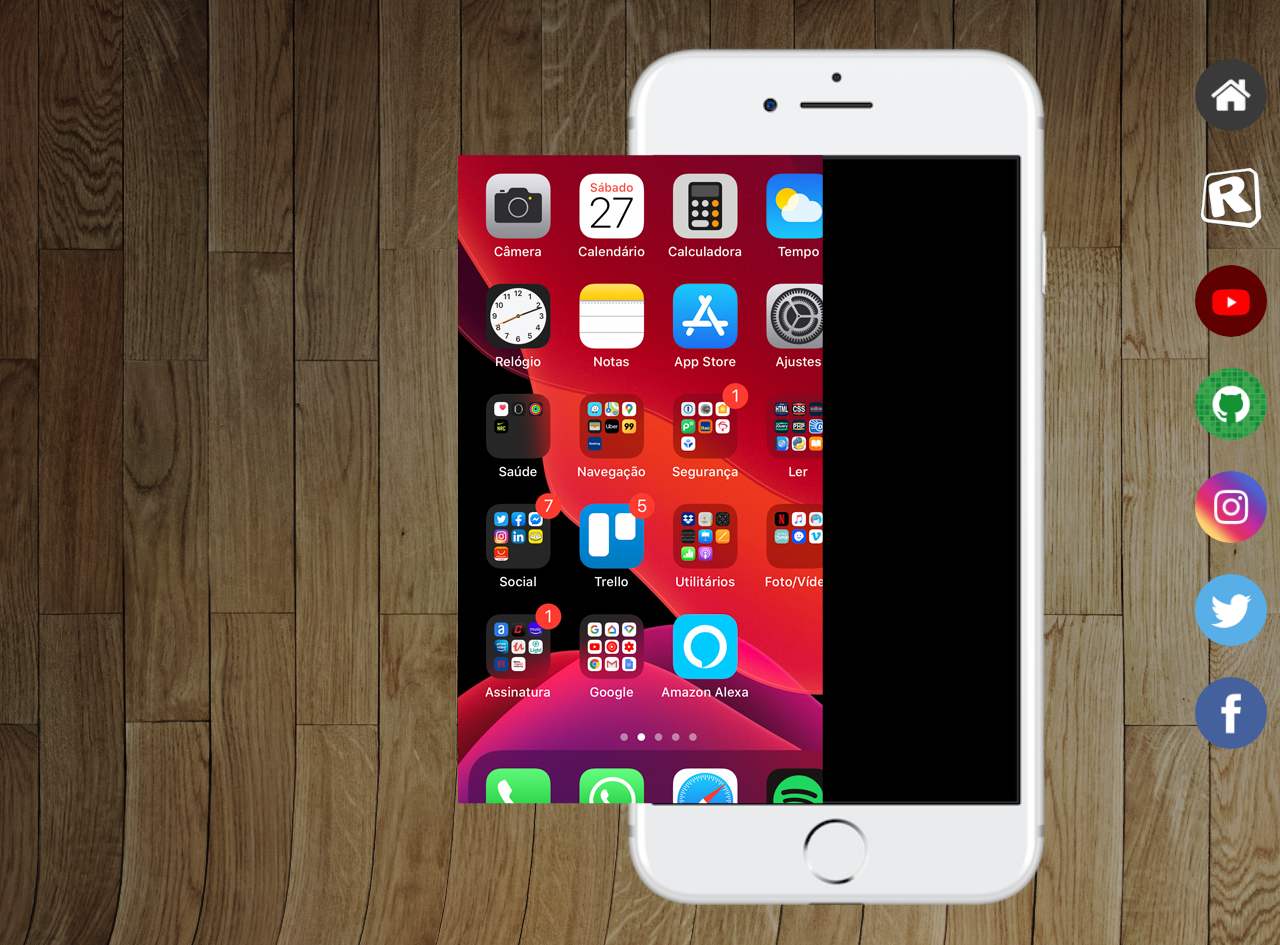
==== index.html @ 099e433b "ajustes de posicao" ====
<!DOCTYPE html>
<html lang="pt-br">
<head>
    <meta charset="UTF-8">
    <meta name="viewport" content="width=device-width, initial-scale=1.0">
    <title>Redes Sociais</title>
    <style>
        @charset "UTF-8";
        *{
            margin: 0;
            padding: 0;
        }
        html, body{
            min-height: 100vh;
        }
        body{
            background-image: url('./imagens/fundo-madeira.jpg');
        }
        ul{
            list-style: none;
            float:right;
        }
        a>img{
            width: 8vh;
            border-radius: 1000px;
            margin: 1.5vh;
        }
        section{
            margin-top: 5vh;
            width: 100vh;
            height: 650px;
        }
        section>img{
            height: 96vh;
            transform: translate(145%);
        }
        section>iframe{
            width: 40.5vh;
            height: 72vh;
            position: absolute;
            left: 50%;
            top: 50%;
            transform: translate(-50%, -45.5%);
        }
        
        footer{
            /* background-color: black; */
            font-family: Arial, Helvetica, sans-serif;
            color: white;
            text-align: center;
            padding: 4vh;
            margin-top: 5vh;
        }

    </style>
</head>
<body>
    <nav>
        <ul>
            <li><a href="index.html"><img src="./imagens/logo-home.jpg" alt="icone Inicio"></a></li>

            <li><a href="https://www.radios.com.br/lista/segmento" target="iframe"><img src="./imagens/navbar-logo-96-transparent.webp" alt="icone Radio"></a></li>

            <li><a href="./imagens/tela-youtube.png" target="iframe"><img src="./imagens/logo-youtube.jpg" alt="icone YouTube"></a></li>

            <li><a href="./imagens/tela-github.png" target="iframe"><img src="./imagens/logo-github.jpg" alt="icone Github"></a></li>

            <li><a href="./imagens/tela-instagram.png" target="iframe"><img src="./imagens/logo-instagram.jpg" alt="icone Instagram"></a></li>

            <li><a href="./imagens/tela-twitter.png" target="iframe"><img src="./imagens/logo-twitter.jpg" alt="icone Twitter"></a></li>

            <li><a href="./imagens/tela-facebook.png" target="iframe"><img src="./imagens/logo-facebook.jpg" alt="icone Facebook"></a></li>
        </ul>
    </nav>
    

    <section>
        <img src="./imagens/frame-iphone.png" alt="celular">
        <iframe name="iframe" srcdoc='<img id="imagemDentro" src="./imagens/tela-home.jpg">' frameborder="0" marginheight="0" marginwidth="0" ></iframe>
    </section>
    <footer>
        <p>Site criado por Cleber Priego</p>
    </footer>
    
</body>
</html>
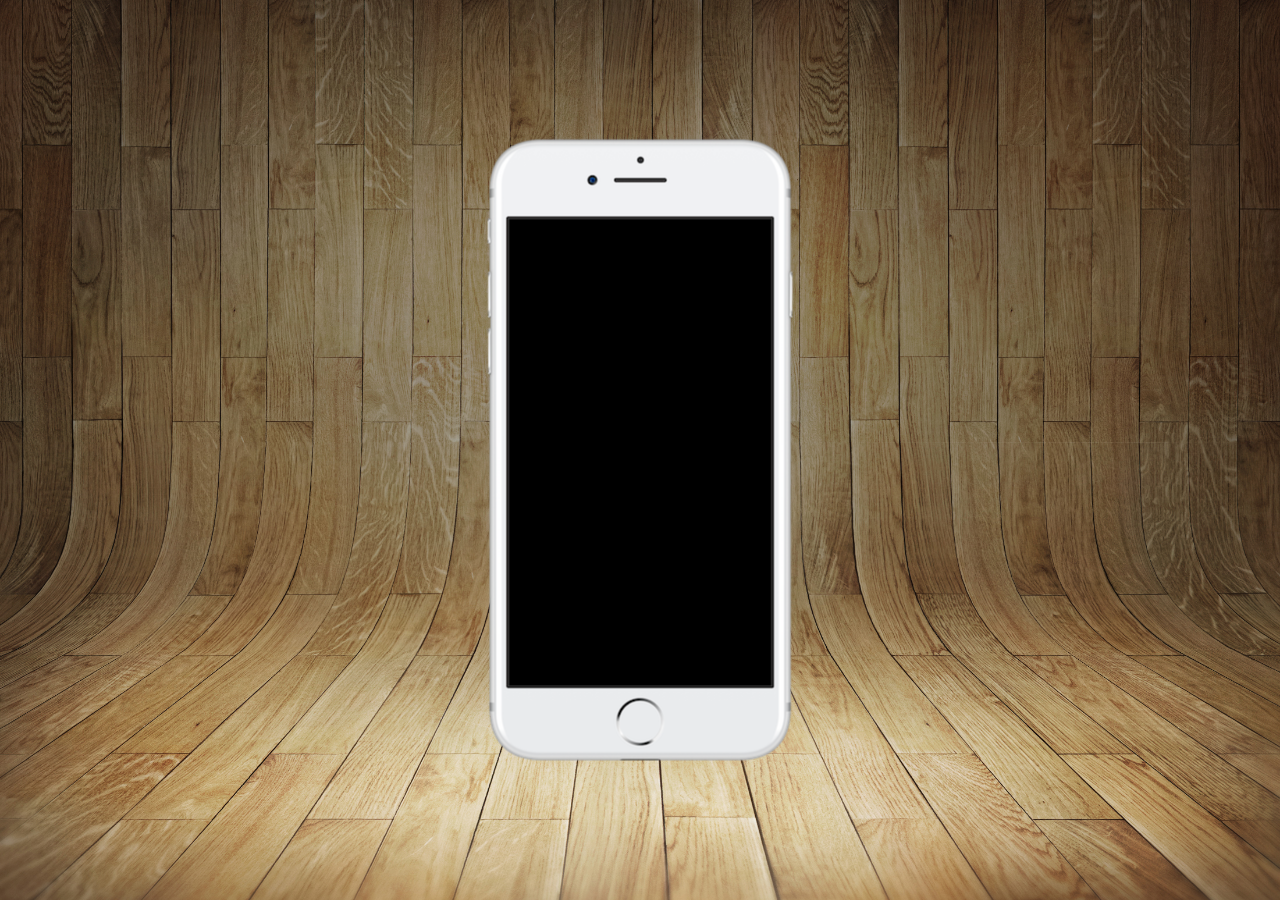
==== commit 70cab07d: "ajustes do projeto" ====
--- a/index.html
+++ b/index.html
@@ -11,76 +11,37 @@
             padding: 0;
         }
         html, body{
-            min-height: 100vh;
+            height: 100vh;
+            width: 100vw;
         }
         body{
-            background-image: url('./imagens/fundo-madeira.jpg');
+            background:url(./imagens/fundo-madeira.jpg);
+            background-size: cover;
         }
-        ul{
-            list-style: none;
-            float:right;
+        main{
+            position: relative;
+            /* background-color: aqua; */
+            height: 100vh;
         }
-        a>img{
-            width: 8vh;
-            border-radius: 1000px;
-            margin: 1.5vh;
-        }
-        section{
-            margin-top: 5vh;
-            width: 100vh;
-            height: 650px;
-        }
-        section>img{
-            height: 96vh;
-            transform: translate(145%);
-        }
-        section>iframe{
-            width: 40.5vh;
-            height: 72vh;
+        #telefone{
             position: absolute;
+            top: 50%;
             left: 50%;
-            top: 50%;
-            transform: translate(-50%, -45.5%);
-        }
-        
-        footer{
-            /* background-color: black; */
-            font-family: Arial, Helvetica, sans-serif;
-            color: white;
-            text-align: center;
-            padding: 4vh;
-            margin-top: 5vh;
+            transform: translate(-50%, -50%);
+            background: url(./imagens/frame-iphone.png) no-repeat;
+            width: 311px;
+            height: 627px;   
         }
 
     </style>
 </head>
 <body>
-    <nav>
-        <ul>
-            <li><a href="index.html"><img src="./imagens/logo-home.jpg" alt="icone Inicio"></a></li>
-
-            <li><a href="https://www.radios.com.br/lista/segmento" target="iframe"><img src="./imagens/navbar-logo-96-transparent.webp" alt="icone Radio"></a></li>
-
-            <li><a href="./imagens/tela-youtube.png" target="iframe"><img src="./imagens/logo-youtube.jpg" alt="icone YouTube"></a></li>
-
-            <li><a href="./imagens/tela-github.png" target="iframe"><img src="./imagens/logo-github.jpg" alt="icone Github"></a></li>
-
-            <li><a href="./imagens/tela-instagram.png" target="iframe"><img src="./imagens/logo-instagram.jpg" alt="icone Instagram"></a></li>
-
-            <li><a href="./imagens/tela-twitter.png" target="iframe"><img src="./imagens/logo-twitter.jpg" alt="icone Twitter"></a></li>
-
-            <li><a href="./imagens/tela-facebook.png" target="iframe"><img src="./imagens/logo-facebook.jpg" alt="icone Facebook"></a></li>
-        </ul>
-    </nav>
-    
-
-    <section>
-        <img src="./imagens/frame-iphone.png" alt="celular">
-        <iframe name="iframe" srcdoc='<img id="imagemDentro" src="./imagens/tela-home.jpg">' frameborder="0" marginheight="0" marginwidth="0" ></iframe>
-    </section>
-    <footer>
-        <p>Site criado por Cleber Priego</p>
-    </footer>
+    <main>
+        <section id="telefone"></section>
+        <section id="section2">
+            <h1></h1>
+        </section>
+    </main>
     
 </body>
 </html>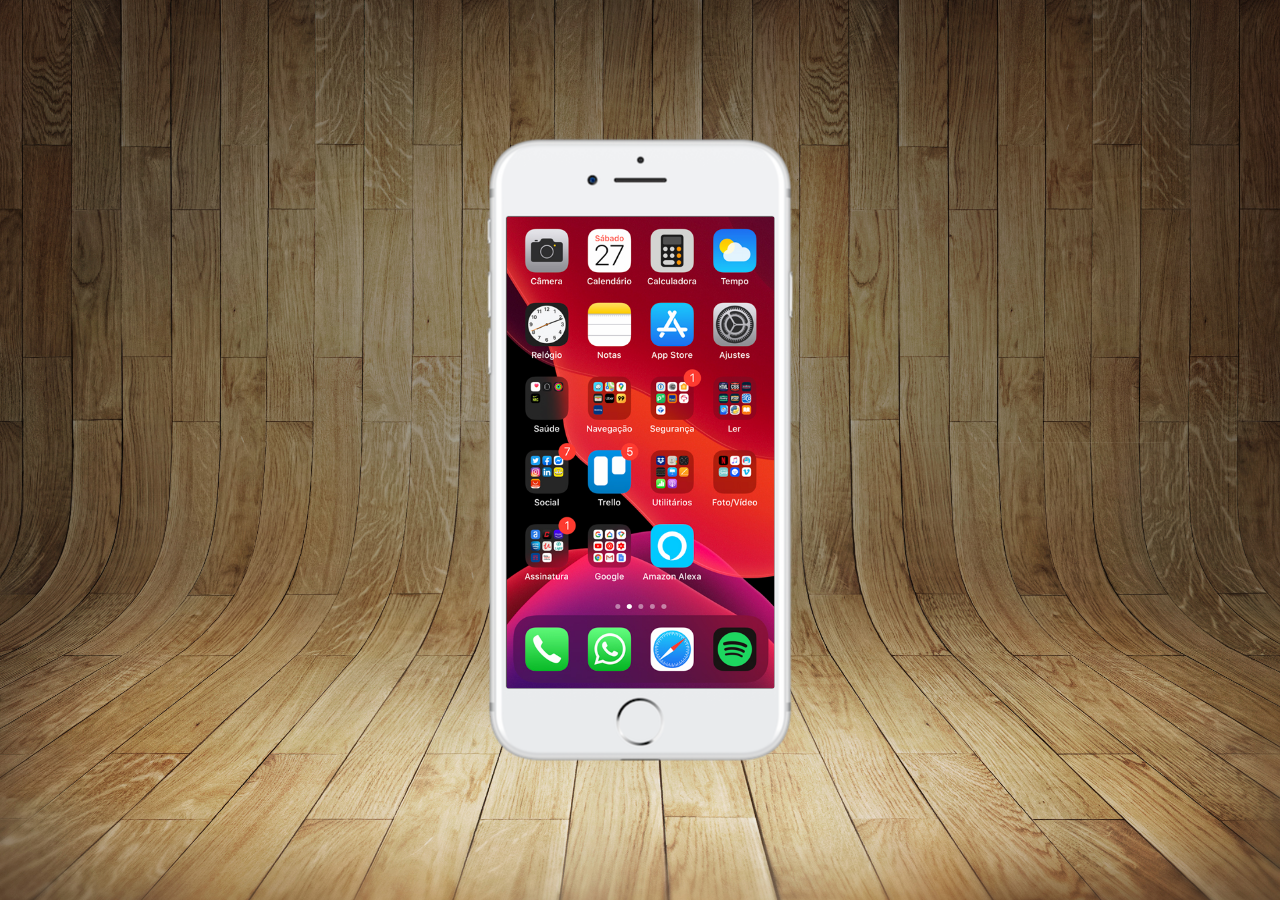
==== commit 404255bc: "criado tela home" ====
--- a/index.html
+++ b/index.html
@@ -32,14 +32,24 @@
             width: 311px;
             height: 627px;   
         }
+        #tela{
+            position: relative;
+            top: 80px;
+            left: 22px;
+            width: 268px;
+            height: 472px;
+            border-radius: 2px;
+        }
 
     </style>
 </head>
 <body>
     <main>
-        <section id="telefone"></section>
-        <section id="section2">
-            <h1></h1>
+        <section id="telefone">
+            <iframe src="./home.html" id="tela" name="tela" frameborder="0"></iframe>
+        </section>
+        <section>
+            
         </section>
     </main>
     
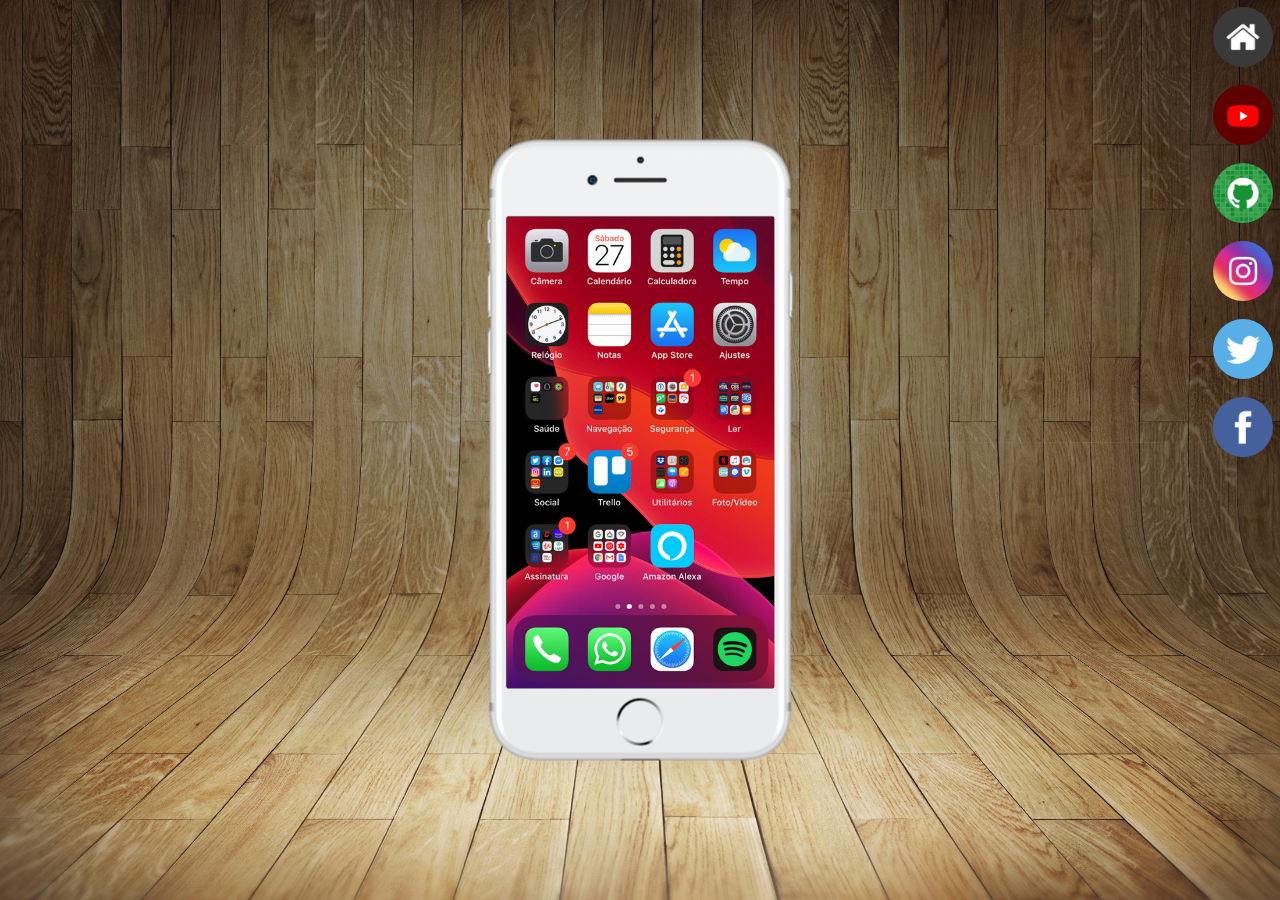
==== commit d943494b: "criacao do menu" ====
--- a/index.html
+++ b/index.html
@@ -40,16 +40,36 @@
             height: 472px;
             border-radius: 2px;
         }
-
+        #social{
+            text-align: right;
+        }
+        section#social > a > img{
+            width: 60px;
+            margin: 7px;
+            border-radius: 50%;
+            box-sizing: border-box; /* ao adicionar bordar no hover e ao passar o mouse em um dos icones o restante fica estático*/ 
+        }
+        #social img:hover{
+            border: 2px solid white;
+            transform: translate(-3px, -3px);
+            transition: transform .3s, border .2s;
+        }
     </style>
 </head>
 <body>
     <main>
         <section id="telefone">
-            <iframe src="./home.html" id="tela" name="tela" frameborder="0"></iframe>
+            <iframe src="./home.html" id="tela" name="tela" frameborder="0">
+                Se estiver lendo essa menssagem é porque seu navegador nao suporta esse tipo de conteudo.
+            </iframe>
         </section>
-        <section>
-            
+        <section id="social">
+            <a href="./index.html"><img src="./imagens/logo-home.jpg"></a><br>
+            <a href="./imagens/tela-youtube.png" target="tela"><img src="./imagens/logo-youtube.jpg"></a><br>
+            <a href="#"><img src="./imagens/logo-github.jpg"></a><br>
+            <a href="#"><img src="./imagens/logo-instagram.jpg"></a><br>
+            <a href="#"><img src="./imagens/logo-twitter.jpg"></a><br>
+            <a href="#"><img src="./imagens/logo-facebook.jpg"></a>
         </section>
     </main>
     
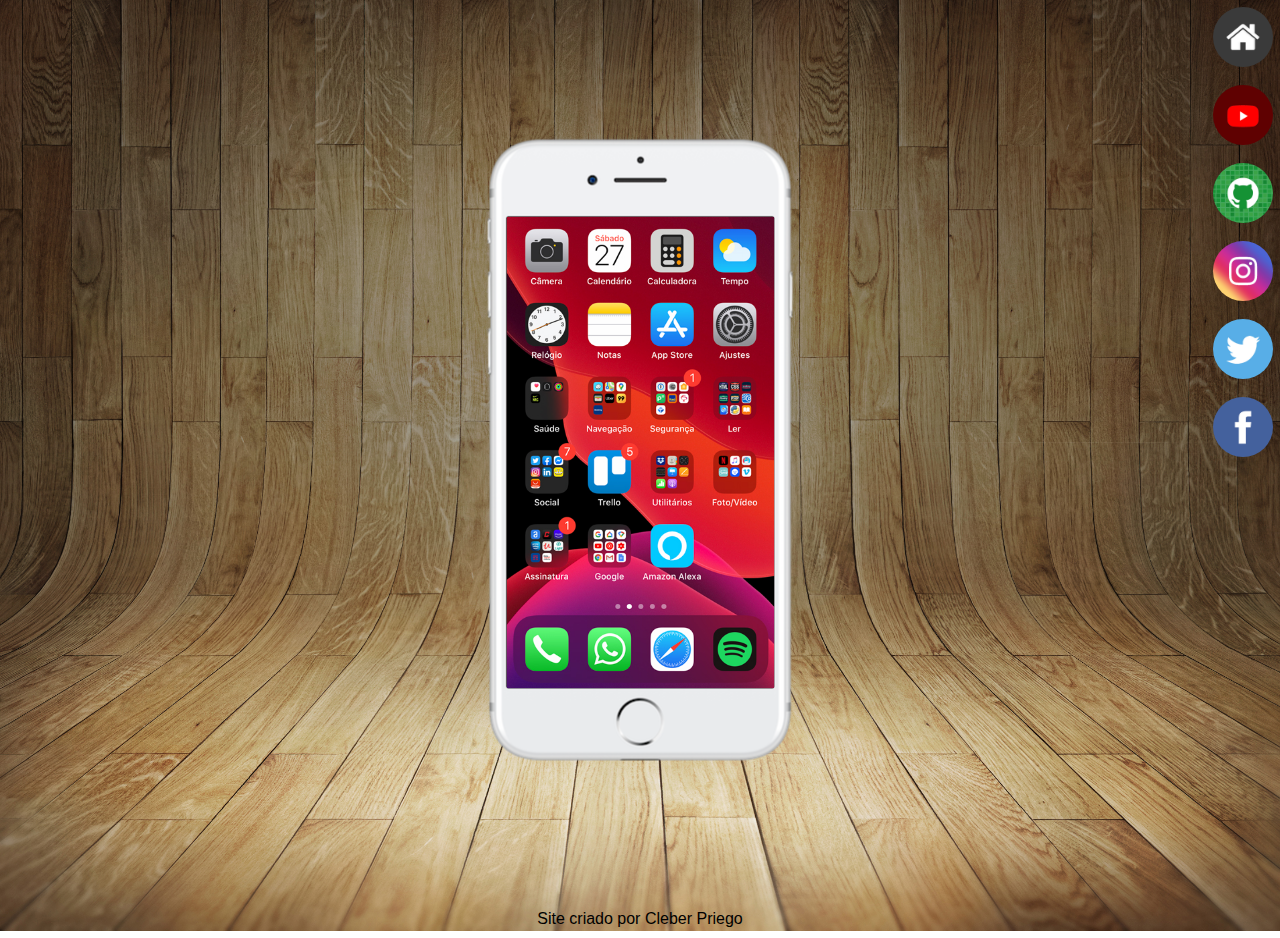
==== commit f947c8c2: "criado footer" ====
--- a/index.html
+++ b/index.html
@@ -4,57 +4,7 @@
     <meta charset="UTF-8">
     <meta name="viewport" content="width=device-width, initial-scale=1.0">
     <title>Redes Sociais</title>
-    <style>
-        @charset "UTF-8";
-        *{
-            margin: 0;
-            padding: 0;
-        }
-        html, body{
-            height: 100vh;
-            width: 100vw;
-        }
-        body{
-            background:url(./imagens/fundo-madeira.jpg);
-            background-size: cover;
-        }
-        main{
-            position: relative;
-            /* background-color: aqua; */
-            height: 100vh;
-        }
-        #telefone{
-            position: absolute;
-            top: 50%;
-            left: 50%;
-            transform: translate(-50%, -50%);
-            background: url(./imagens/frame-iphone.png) no-repeat;
-            width: 311px;
-            height: 627px;   
-        }
-        #tela{
-            position: relative;
-            top: 80px;
-            left: 22px;
-            width: 268px;
-            height: 472px;
-            border-radius: 2px;
-        }
-        #social{
-            text-align: right;
-        }
-        section#social > a > img{
-            width: 60px;
-            margin: 7px;
-            border-radius: 50%;
-            box-sizing: border-box; /* ao adicionar bordar no hover e ao passar o mouse em um dos icones o restante fica estático*/ 
-        }
-        #social img:hover{
-            border: 2px solid white;
-            transform: translate(-3px, -3px);
-            transition: transform .3s, border .2s;
-        }
-    </style>
+    <link rel="stylesheet" href="./style/styloIndex.css">
 </head>
 <body>
     <main>
@@ -65,13 +15,15 @@
         </section>
         <section id="social">
             <a href="./index.html"><img src="./imagens/logo-home.jpg"></a><br>
-            <a href="./imagens/tela-youtube.png" target="tela"><img src="./imagens/logo-youtube.jpg"></a><br>
-            <a href="#"><img src="./imagens/logo-github.jpg"></a><br>
-            <a href="#"><img src="./imagens/logo-instagram.jpg"></a><br>
-            <a href="#"><img src="./imagens/logo-twitter.jpg"></a><br>
-            <a href="#"><img src="./imagens/logo-facebook.jpg"></a>
+            <a href="./youtube.html" target="tela"><img src="./imagens/logo-youtube.jpg"></a><br>
+            <a href="./github.html" target="tela"><img src="./imagens/logo-github.jpg"></a><br>
+            <a href="./instagram.html" target="tela"><img src="./imagens/logo-instagram.jpg"></a><br>
+            <a href="./twitter.html" target="tela"><img src="./imagens/logo-twitter.jpg"></a><br>
+            <a href="./facebook.html" target="tela"><img src="./imagens/logo-facebook.jpg"></a>
         </section>
     </main>
-    
+    <footer>
+        <p>Site criado por Cleber Priego</p>
+    </footer>
 </body>
 </html>--- a/style/styloIndex.css
+++ b/style/styloIndex.css
@@ -0,0 +1,56 @@
+@charset "UTF-8";
+        *{
+            margin: 0;
+            padding: 0;
+        }
+        html, body{
+            height: 100vh;
+            width: 100vw;
+        }
+        body{
+            background: url(../imagens/fundo-madeira.jpg) no-repeat top center;
+            background-size: cover;
+            background-attachment:fixed;
+        }
+        main{
+            position: relative;
+            /* background-color: aqua; */
+            height: 100vh;
+        }
+        #telefone{
+            position: absolute;
+            top: 50%;
+            left: 50%;
+            transform: translate(-50%, -50%);
+            background: url(../imagens/frame-iphone.png) no-repeat;
+            width: 311px;
+            height: 627px;   
+        }
+        #tela{
+            position: relative;
+            top: 80px;
+            left: 22px;
+            width: 268px;
+            height: 472px;
+            border-radius: 2px;
+        }
+        #social{
+            text-align: right;
+        }
+        section#social > a > img{
+            width: 60px;
+            margin: 7px;
+            border-radius: 50%;
+            box-sizing: border-box; /* ao adicionar bordar no hover e ao passar o mouse em um dos icones o restante fica estático*/ 
+        }
+        #social img:hover{
+            border: 2px solid white;
+            transform: translate(-3px, -3px);
+            transition: transform .3s, border .2s;
+        }
+        footer{
+            /* background-color: aquamarine; */
+            padding: 10px;
+            font-family: Arial, Helvetica, sans-serif;
+            text-align: center;
+        }